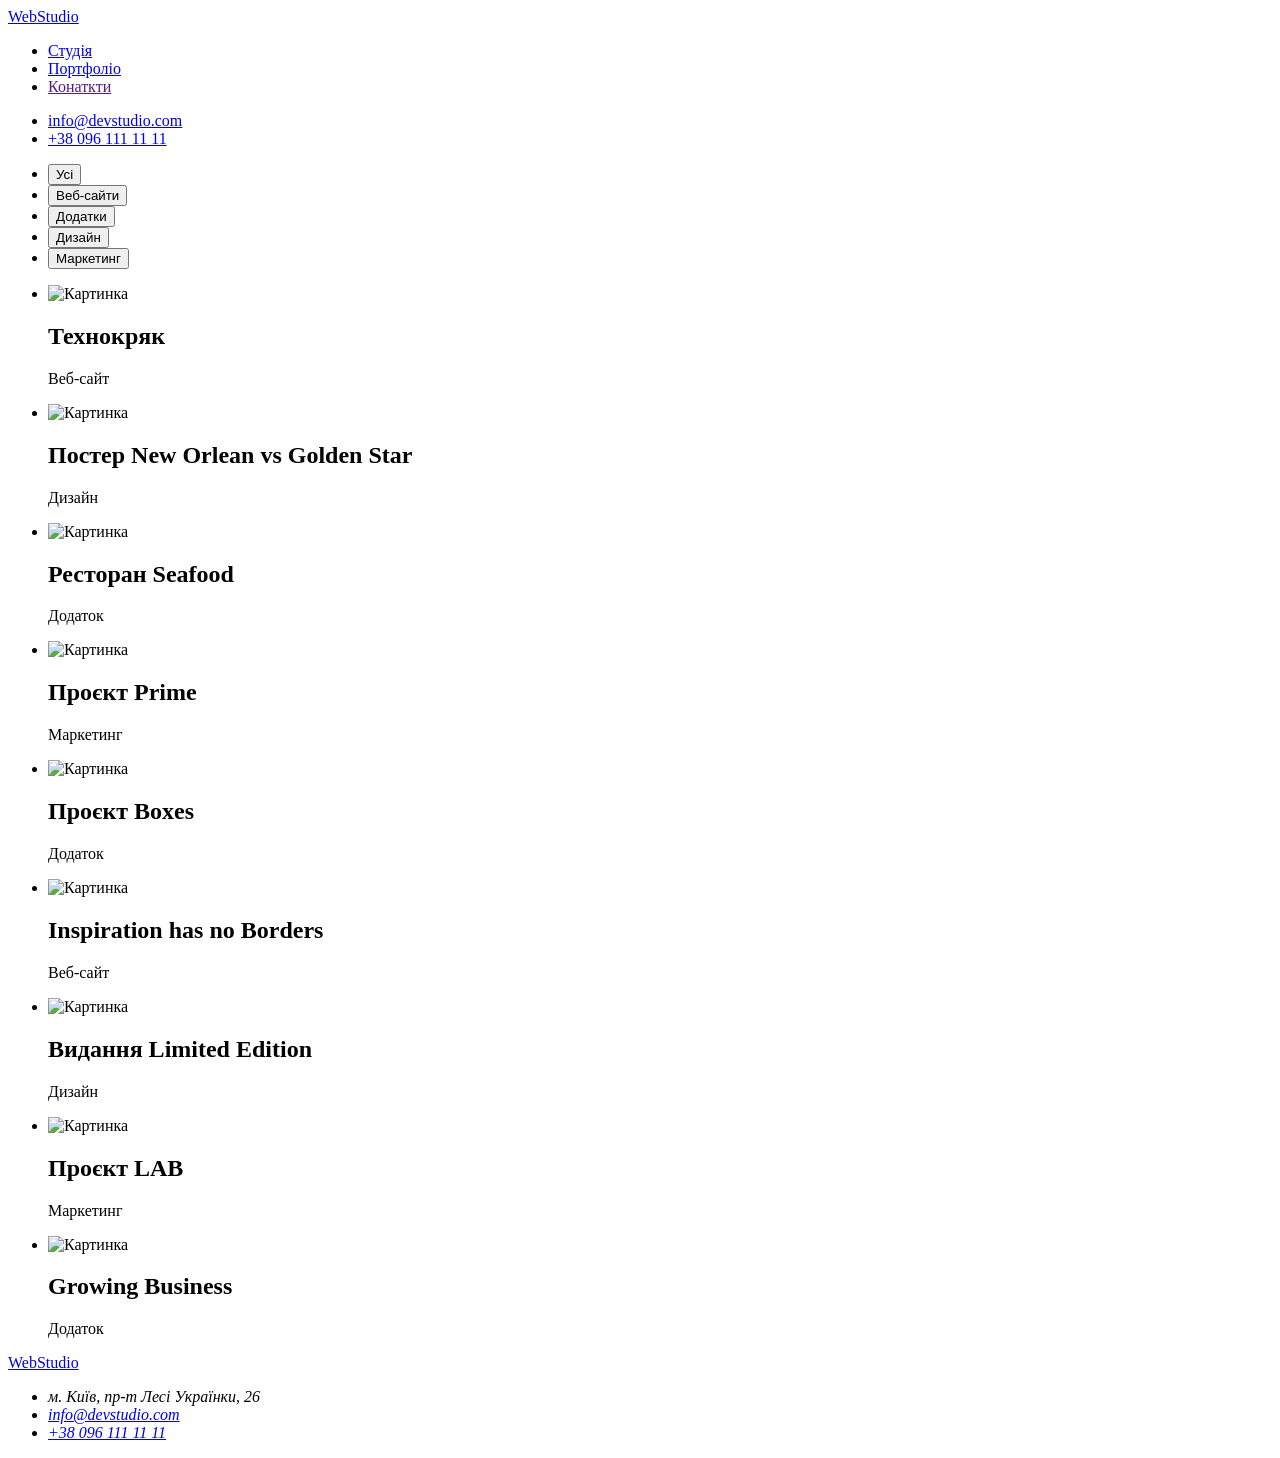
==== portfolio.html @ 6f78cb3b "Add files via upload" ====
<!DOCTYPE html>
<html lang="en">
  <head>
    <meta charset="UTF-8" />
    <meta http-equiv="X-UA-Compatible" content="IE=edge" />
    <meta name="viewport" content="width=device-width, initial-scale=1.0" />
    <title>homework6</title>
  </head>
  <body>
    <header>
      <a href="./index.html" class="logo"
        ><span class="logo-web">Web</span>Studio</a
      >
      <nav class="nav">
        <ul class="nav-list">
          <li class="nav-item">
            <a href="./index.html" class="nav-link">Студія</a>
          </li>
          <li class="nav-item">
            <a href="./portfolio.html" class="nav-link active-link"
              >Портфоліо</a
            >
          </li>
          <li class="nav-item"><a href="" class="nav-link">Конаткти</a></li>
        </ul>
      </nav>
      <ul class="header-list">
        <li class="header-item">
          <a href="mailto:info@devstudio.com" class="header-link active-link"
            >info@devstudio.com</a
          >
        </li>
        <li class="header-item">
          <a href="tel:+380961111111" class="header-link">+38 096 111 11 11</a>
        </li>
      </ul>
    </header>
    <main>
      <section>
        <ul>
          <li><button>Усі</button></li>
          <li><button>Веб-сайти</button></li>

          <li><button>Додатки</button></li>
          <li><button>Дизайн</button></li>
          <li><button>Маркетинг</button></li>
        </ul>
        <ul>
          <li>
            <a>
              <img src="./img/portfolio-img/img-8.png" alt="Картинка" />

              <h2>Технокряк</h2>

              <p>Веб-сайт</p></a
            >
          </li>
          <li>
            <a>
              <img src="./img/portfolio-img/img-7.png" alt="Картинка" />

              <h2>Постер New Orlean vs Golden Star</h2>

              <p>Дизайн</p></a
            >
          </li>
          <li>
            <a>
              <img src="./img/portfolio-img/img-6.png" alt="Картинка" />

              <h2>Ресторан Seafood</h2>

              <p>Додаток</p></a
            >
          </li>
          <li>
            <a>
              <img src="./img/portfolio-img/img-5.png" alt="Картинка" />

              <h2>Проєкт Prime</h2>

              <p>Маркетинг</p></a
            >
          </li>
          <li>
            <a>
              <img src="./img/portfolio-img/img-4.png" alt="Картинка" />

              <h2>Проєкт Boxes</h2>

              <p>Додаток</p></a
            >
          </li>
          <li>
            <a>
              <img src="./img/portfolio-img/img-3.png" alt="Картинка" />

              <h2>Inspiration has no Borders</h2>

              <p>Веб-сайт</p></a
            >
          </li>
          <li>
            <a>
              <img src="./img/portfolio-img/img-2.png" alt="Картинка" />

              <h2>Видання Limited Edition</h2>

              <p>Дизайн</p></a
            >
          </li>
          <li>
            <a>
              <img src="./img/portfolio-img/img-1.png" alt="Картинка" />

              <h2>Проєкт LAB</h2>

              <p>Маркетинг</p></a
            >
          </li>
          <li>
            <a>
              <img src="./img/portfolio-img/img.png" alt="Картинка" />

              <h2>Growing Business</h2>

              <p>Додаток</p></a
            >
          </li>
        </ul>
      </section>
    </main>
    <footer>
      <a href="./index.html" class="footer-logo"
        ><span class="logo-web">Web</span>Studio</a
      >
      <address>
        <ul class="address-list">
          <li class="address-item bobrik">м. Київ, пр-т Лесі Українки, 26</li>
          <li class="address-item">
            <a href="mailto:info@devstudio.com" class="address-link"
              >info@devstudio.com</a
            >
          </li>
          <li class="address-item">
            <a href="te11" class="address-link">+38 096 111 11 11</a>
          </li>
        </ul>
      </address>
    </footer>
  </body>
</html>
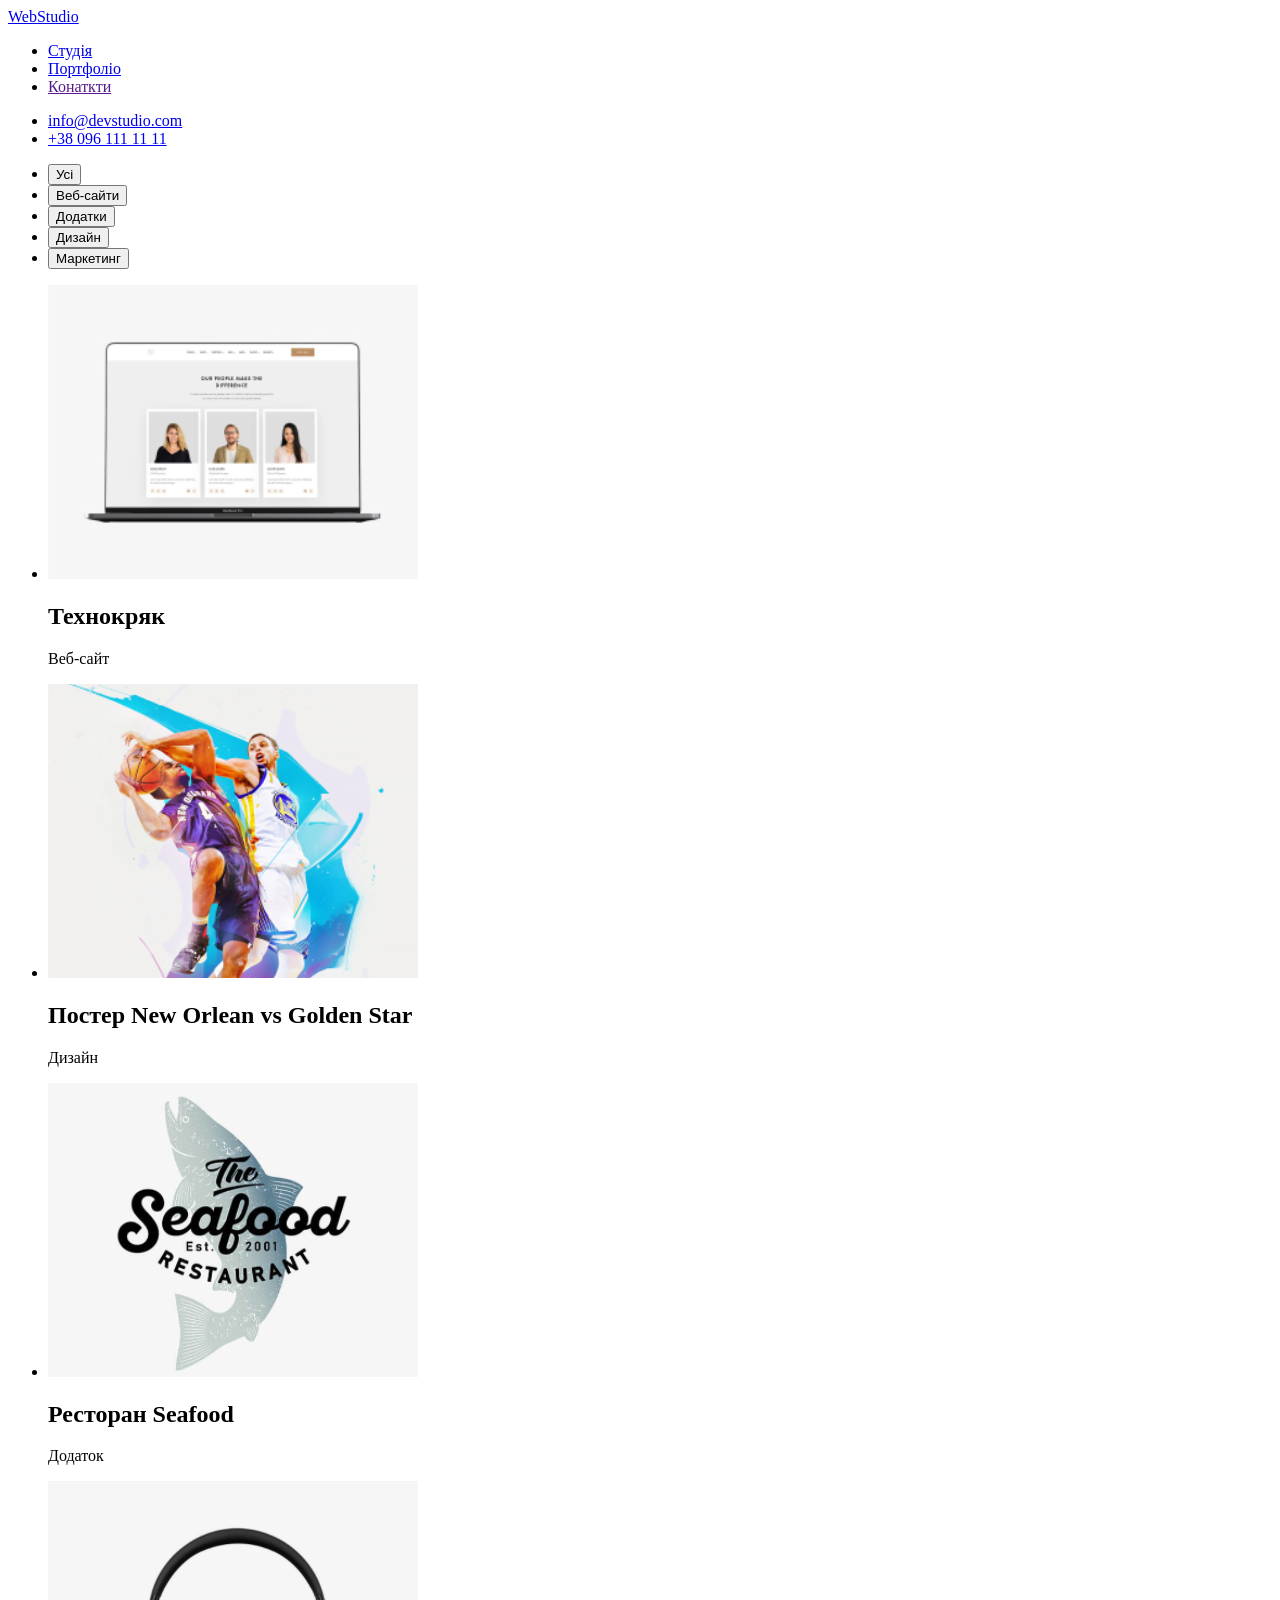
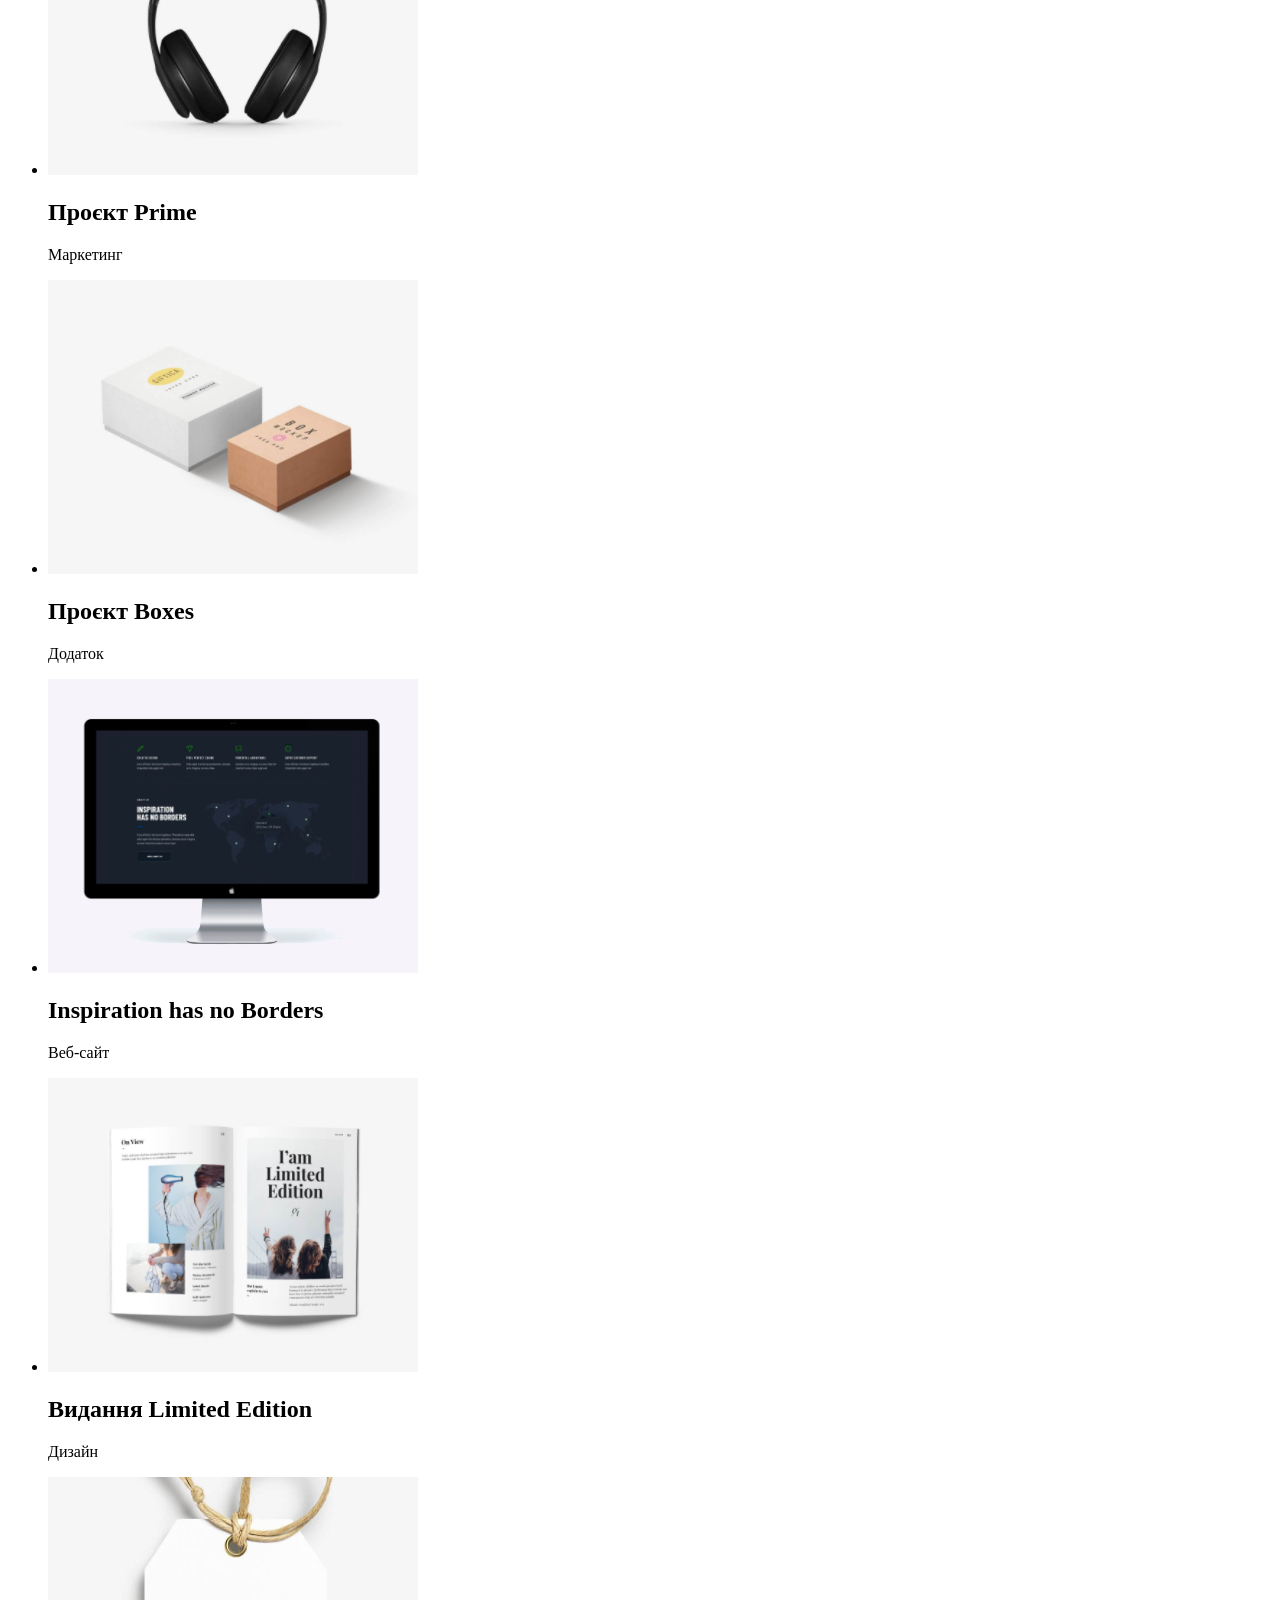
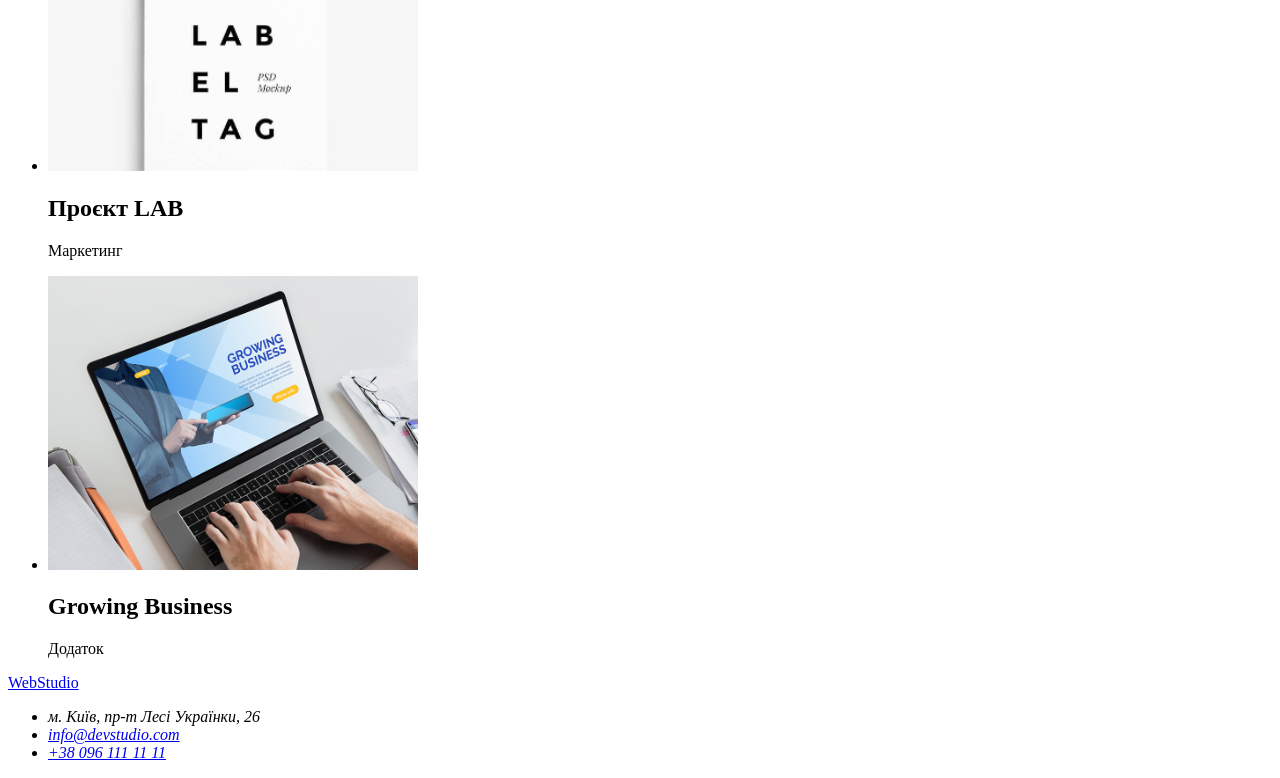
==== commit 2b181e96: "Update portfolio.html" ====
--- a/portfolio.html
+++ b/portfolio.html
@@ -48,7 +48,7 @@
         <ul>
           <li>
             <a>
-              <img src="./img/portfolio-img/img-8.png" alt="Картинка" />
+              <img src="./img-8.png" alt="Картинка" />
 
               <h2>Технокряк</h2>
 
@@ -57,7 +57,7 @@
           </li>
           <li>
             <a>
-              <img src="./img/portfolio-img/img-7.png" alt="Картинка" />
+              <img src="./img-7.png" alt="Картинка" />
 
               <h2>Постер New Orlean vs Golden Star</h2>
 
@@ -66,7 +66,7 @@
           </li>
           <li>
             <a>
-              <img src="./img/portfolio-img/img-6.png" alt="Картинка" />
+              <img src="./img-6.png" alt="Картинка" />
 
               <h2>Ресторан Seafood</h2>
 
@@ -75,7 +75,7 @@
           </li>
           <li>
             <a>
-              <img src="./img/portfolio-img/img-5.png" alt="Картинка" />
+              <img src="./img-5.png" alt="Картинка" />
 
               <h2>Проєкт Prime</h2>
 
@@ -84,7 +84,7 @@
           </li>
           <li>
             <a>
-              <img src="./img/portfolio-img/img-4.png" alt="Картинка" />
+              <img src="./img-4.png" alt="Картинка" />
 
               <h2>Проєкт Boxes</h2>
 
@@ -93,7 +93,7 @@
           </li>
           <li>
             <a>
-              <img src="./img/portfolio-img/img-3.png" alt="Картинка" />
+              <img src="./img-3.png" alt="Картинка" />
 
               <h2>Inspiration has no Borders</h2>
 
@@ -102,7 +102,7 @@
           </li>
           <li>
             <a>
-              <img src="./img/portfolio-img/img-2.png" alt="Картинка" />
+              <img src="./img-2.png" alt="Картинка" />
 
               <h2>Видання Limited Edition</h2>
 
@@ -111,7 +111,7 @@
           </li>
           <li>
             <a>
-              <img src="./img/portfolio-img/img-1.png" alt="Картинка" />
+              <img src="./img-1.png" alt="Картинка" />
 
               <h2>Проєкт LAB</h2>
 
@@ -120,7 +120,7 @@
           </li>
           <li>
             <a>
-              <img src="./img/portfolio-img/img.png" alt="Картинка" />
+              <img src="./img.png" alt="Картинка" />
 
               <h2>Growing Business</h2>
 
@@ -150,3 +150,4 @@
     </footer>
   </body>
 </html>
+
